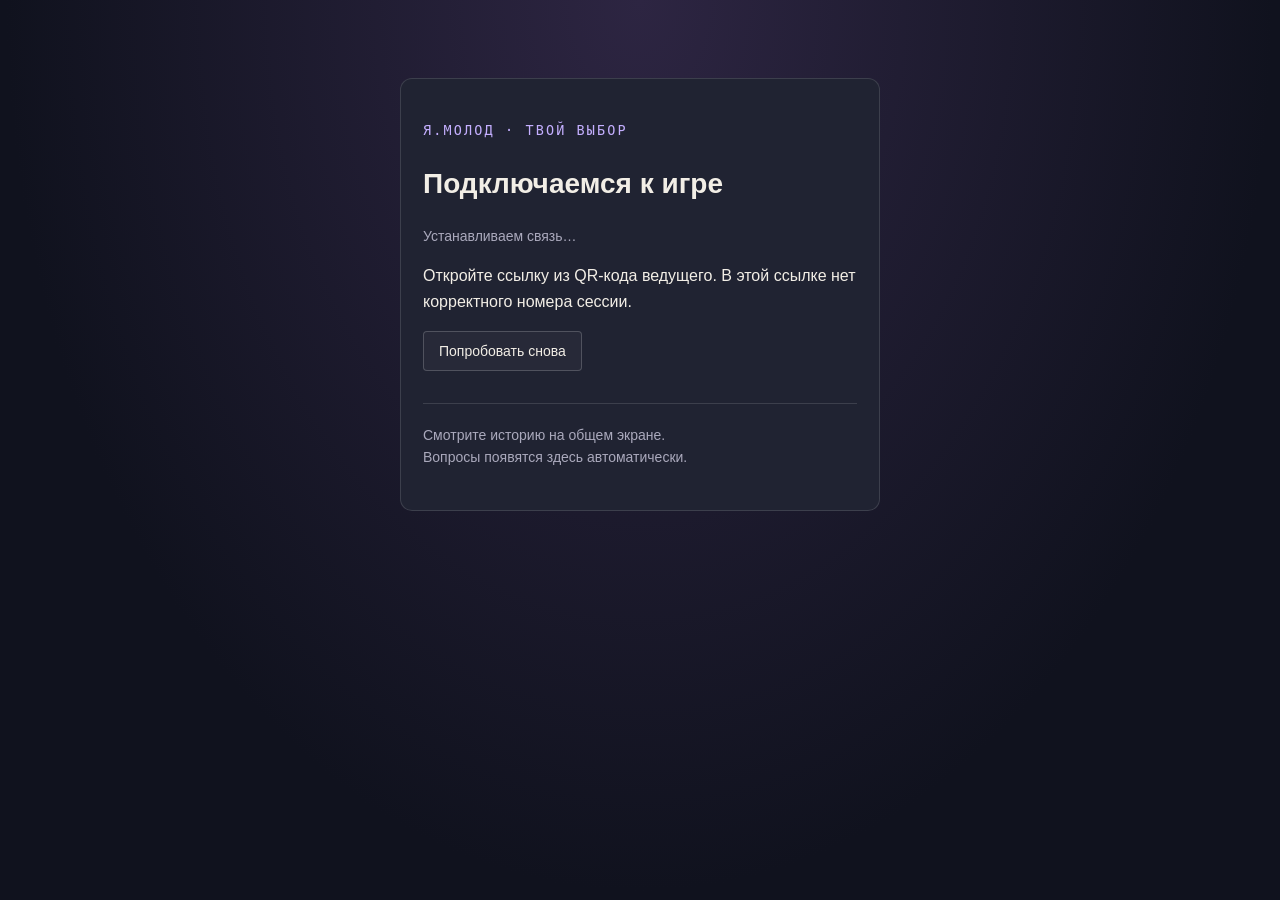
==== join.html @ 5bd5b833 "feat: добавить голосование через Firebase и публикацию на GitHub Pages" ====
<!doctype html>
<html lang="ru">
<head>
  <meta charset="utf-8">
  <meta name="viewport" content="width=device-width, initial-scale=1">
  <meta name="theme-color" content="#10121e">
  <title>Я.МОЛОД — участник</title>
  <link rel="icon" href="data:,">
  <link rel="stylesheet" href="styles.css">
  <link rel="stylesheet" href="network.css">
</head>
<body class="participant-page">
  <main class="participant-card">
    <p class="eyebrow">Я.МОЛОД · ТВОЙ ВЫБОР</p>
    <h1 id="participant-title">Подключаемся к игре</h1>
    <p id="connection-status" role="status">Устанавливаем связь…</p>
    <section id="participant-poll" hidden>
      <p id="participant-timer" class="participant-timer"></p>
      <div id="participant-options" class="participant-options"></div>
    </section>
    <p id="participant-status" role="status" aria-live="polite"></p>
    <button id="join-retry" class="secondary-button" hidden>Попробовать снова</button>
    <p class="participant-note">Смотрите историю на общем экране.<br>Вопросы появятся здесь автоматически.</p>
  </main>
  <noscript>Для участия включите JavaScript.</noscript>
  <script type="module" src="src/participant.js"></script>
</body>
</html>
---- styles.css ----
@font-face{font-family:LocalMono;src:local("Cascadia Code"),local("Consolas");font-display:swap}
:root{color-scheme:dark;--bg:#10121c;--panel:#191c2b;--text:#f2eee6;--muted:#aaa9bc;--accent:#c4afff;--orange:#efb078;--border:#ffffff20;font-family:Arial,Helvetica,sans-serif;font-size:16px}
*{box-sizing:border-box}body{margin:0;background:var(--bg);color:var(--text)}button,a{-webkit-tap-highlight-color:transparent}button{font:inherit;color:inherit;cursor:pointer}button:disabled{cursor:default;opacity:.4}button:focus-visible,a:focus-visible{outline:3px solid var(--orange);outline-offset:4px}button{transition:background .16s,border-color .16s,transform .16s}button:hover:not(:disabled){filter:brightness(1.13)}[hidden]{display:none!important}kbd{font-family:LocalMono,monospace;font-size:.7rem;letter-spacing:.05em;border:1px solid #ffffff30;border-radius:4px;padding:4px 6px;color:var(--muted)}
.game-shell{min-height:100dvh;display:flex;flex-direction:column;align-items:center;padding:0 32px}.topbar{width:100%;height:76px;flex:none;display:flex;align-items:center;justify-content:space-between;gap:16px}.brand{font-size:1.1rem;font-weight:900;letter-spacing:.04em;display:flex;align-items:center;gap:10px;text-decoration:none;color:var(--text)}.brand-symbol{background:var(--accent);color:var(--bg);width:29px;height:29px;display:grid;place-items:center;font-size:1.5rem;border-radius:5px;line-height:1}.brand-caption{font-family:LocalMono,monospace;font-weight:400;color:var(--muted);font-size:.65rem;letter-spacing:.13em;margin-left:20px}.tools{display:flex;align-items:center;gap:8px}.key-count{display:flex;align-items:center;gap:9px;margin-right:20px;font-size:.85rem}.key-count>span:first-child{color:var(--orange);font-size:1.8rem}.key-count>span:last-child{color:var(--muted)}.icon-button{background:transparent;border:1px solid transparent;border-radius:6px;padding:8px 10px;color:#d0cbdc;font-size:.85rem}.icon-button:hover{background:#ffffff0a;border-color:var(--border)}#fullscreen{font-size:1.3rem;padding:3px 10px}
.stage{position:relative;width:min(100%,calc((100dvh - 132px)*16/9));aspect-ratio:16/9;flex:none;margin:auto 0;isolation:isolate;overflow:hidden;background:#191c2c;border:1px solid #ffffff14;box-shadow:0 24px 70px #0004;container-type:inline-size}#world{display:block;width:100%;height:100%;image-rendering:pixelated}.vignette{position:absolute;inset:0;pointer-events:none;background:radial-gradient(ellipse at 55% 40%,transparent 30%,#0b0c1940 100%);z-index:1}.location-tag{position:absolute;left:3%;top:5%;padding:10px 14px;background:#141725d9;display:flex;align-items:center;gap:9px;font-family:LocalMono,monospace;font-size:clamp(.7rem,1.1cqw,.95rem);letter-spacing:.07em;z-index:2;border:1px solid #ffffff15}.tiny-square{display:inline-block;background:var(--orange);width:6px;height:6px;flex-shrink:0}.eyebrow{font-family:LocalMono,monospace;font-size:clamp(.65rem,1.05cqw,.85rem);letter-spacing:.16em;font-weight:400;color:var(--accent)}
.start-screen{position:absolute;inset:0;z-index:3;padding:7% 6%;background:linear-gradient(90deg,#131725ed 0%,#151828c9 35%,#15182822 75%)}.start-screen .eyebrow{display:flex;align-items:center;gap:10px;color:#d4c6ef}.start-screen h1{font-size:clamp(2rem,7.4cqw,7.2rem);letter-spacing:-.055em;line-height:1.03;margin:5% 0 3%;font-weight:900}.start-screen h1 span{color:var(--accent)}.intro{font-size:clamp(.8rem,1.55cqw,1.3rem);line-height:1.6;color:#c4c3d2;margin:0 0 4%}.primary-button{border:0;background:var(--accent);color:#211a33;min-height:46px;padding:14px 22px;font-size:.95rem;font-weight:700;border-radius:4px;display:inline-flex;justify-content:center;align-items:center;gap:32px}.primary-button:hover{background:#d1c0ff;transform:translateY(-1px)}.primary-button span{font-size:1.3rem}.start-footnote{margin-top:16px;font-size:clamp(.65rem,.95cqw,.8rem);color:#aaa5bc}.edition{position:absolute;right:4%;bottom:6%;font-family:LocalMono,monospace;font-size:.75rem;letter-spacing:.14em}.edition span{color:var(--orange);margin:0 8px}.fade{position:absolute;inset:0;background:#0d1019;opacity:0;pointer-events:none;z-index:5}.title-card{position:absolute;inset:0;z-index:6;display:flex;align-items:center;justify-content:center;flex-direction:column;background:#0d1019}.title-card h2{font-size:clamp(1.4rem,3.8cqw,3rem);font-weight:500;margin:20px;text-align:center}.title-line{width:48px;height:3px;background:var(--orange);margin-top:20px}
.dialogue{position:absolute;left:3%;right:3%;bottom:5%;z-index:8;display:flex;min-height:26%;background:#171a29f5;border:1px solid #9d8fc05c;box-shadow:0 8px 32px #0005;padding:2%;gap:2%;border-radius:5px}.portrait-frame{width:10%;aspect-ratio:1;align-self:flex-start;border:1px solid #ffffff14;background:#37324c;flex-shrink:0;image-rendering:pixelated}.portrait-frame canvas{width:100%;height:100%;display:block}.dialogue-body{padding:0 0 22px;flex:1}.speaker-line{display:flex;align-items:center;gap:15px;margin-bottom:10px}.speaker-line h2{font-size:clamp(.8rem,1.5cqw,1.2rem);margin:0;color:var(--accent)}#thought-label{font-size:.6rem;font-family:LocalMono,monospace;letter-spacing:.14em;color:#a9a2b8}#dialogue-text{margin:0;font-size:clamp(.8rem,1.65cqw,1.4rem);line-height:1.5;max-width:98%;white-space:pre-line}.advance{position:absolute;right:2%;bottom:10px;border:0;background:transparent;color:var(--muted);font-size:.7rem;display:flex;align-items:center;gap:12px}.advance:hover{color:white}.advance kbd{font-size:.6rem}
.poster{position:absolute;z-index:4;right:9%;top:8%;width:27%;padding:3%;background:#c3b0f2;color:#251b39;border:5px solid #211a30;transform:rotate(3deg);box-shadow:12px 12px #1118}.poster .eyebrow{color:#44365d;font-size:.65rem;letter-spacing:.08em}.poster strong{font-size:clamp(1rem,3cqw,2.6rem);display:block;margin-top:8px;letter-spacing:-.05em}.poster h2{font-size:clamp(.85rem,1.8cqw,1.7rem);line-height:1.1}.poster p{font-size:clamp(.6rem,1cqw,.85rem)}.poster-door{width:36%;height:70px;background:#342545;color:#f4b96f;display:grid;place-items:center;font-size:2.8rem;margin:15px auto;border:6px solid #66517c;box-shadow:6px 6px #a086cd}.poster-stamp{font-family:LocalMono,monospace;font-size:.55rem;border-top:1px solid #33224455;padding-top:10px;display:block}
.chat{position:absolute;z-index:9;top:5%;bottom:5%;left:28%;width:44%;background:#20232e;border:1px solid #ffffff25;border-radius:12px;box-shadow:0 15px 70px #0009;display:flex;flex-direction:column;padding:2%}.chat-header{display:flex;align-items:center;gap:10px;border-bottom:1px solid #ffffff15;padding-bottom:12px}.chat-avatar{display:grid;place-items:center;background:#66538c;border-radius:50%;width:35px;height:35px}.chat-header b{font-size:.95rem}.chat-header small{display:block;color:#aeb3c3;font-size:.65rem;margin-top:3px}.chat-menu{margin-left:auto}.chat-date{font-size:.65rem;color:#aeb3c3;text-align:center;padding:12px}.chat-messages{overflow:auto;display:flex;flex-direction:column;gap:8px;flex:1;scrollbar-width:thin}.bubble{background:#353949;border-radius:10px;padding:10px 12px;max-width:92%;align-self:flex-start;font-size:clamp(.7rem,1.15cqw,1rem);line-height:1.4}.bubble.self{background:#55487e;align-self:flex-end}.bubble canvas{display:block;width:100%;max-width:270px;image-rendering:pixelated;margin-top:8px}.chat-next{border:0;background:transparent;text-align:right;padding:12px 0 0;font-size:.7rem;color:var(--muted)}.chat-next kbd{font-size:.55rem;margin-left:5px}
.vote-screen{position:absolute;inset:0;z-index:9;background:#10131bd9;display:flex;align-items:center;justify-content:center;flex-direction:column;backdrop-filter:blur(2px)}.vote-screen h2{font-size:clamp(1.6rem,4.6cqw,4rem);margin:18px 0 10px;font-weight:500;letter-spacing:-.04em}.vote-screen>p{color:#bbb5cd;font-size:clamp(.7rem,1.2cqw,1rem)}.vote-clock{display:flex;align-items:center;flex-direction:column;margin:20px 0 15px}#vote-seconds{font-family:LocalMono,monospace;font-size:clamp(2.4rem,7cqw,6rem);color:var(--accent);line-height:1}.vote-unit{font-family:LocalMono,monospace;font-size:.6rem;letter-spacing:.2em;color:var(--muted);margin-top:10px}.vote-track{height:3px;width:26%;background:#ffffff20}#vote-progress{height:100%;width:100%;background:var(--accent)}.vote-hint{min-height:1.5em;margin-top:20px!important}.ending{position:absolute;inset:0;z-index:8;padding:8%;background:linear-gradient(90deg,#101522ed,#101522b0 50%,#10152211)}.ending h2{font-size:clamp(2rem,5.8cqw,5rem);letter-spacing:-.04em;line-height:1.1;margin:24px 0}.ending em{font-style:normal;color:var(--accent)}.ending p{color:#c4c3d2;font-size:clamp(.8rem,1.5cqw,1.2rem);line-height:1.6}.ending-note{display:block;color:var(--muted);font-size:.75rem;margin:20px 0}.pause-overlay{position:absolute;inset:0;z-index:12;background:#11131cdd;display:flex;align-items:center;justify-content:center;flex-direction:column;backdrop-filter:blur(4px)}.pause-overlay>span{letter-spacing:.25em;font-size:2rem;color:var(--accent)}.pause-overlay>p{color:var(--muted)}.error-panel{position:absolute;z-index:20;inset:15%;background:#261f2c;border:1px solid #ec958e;padding:30px}.error-panel p{overflow-wrap:anywhere}
.footer{height:56px;width:100%;display:flex;align-items:center;justify-content:space-between;flex:none;font-family:LocalMono,monospace;font-size:.65rem;letter-spacing:.08em;color:#918b9e;gap:12px}.footer>div{display:flex;align-items:center;gap:12px}.chapter-index{border:1px solid #ffffff20;padding:4px 6px;color:var(--accent);font-size:.65rem}.footer-mark{font-size:.6rem;color:#777286}.host-panel{position:fixed;z-index:30;right:20px;top:70px;bottom:20px;overflow:auto;width:min(350px,calc(100% - 40px));background:#202332;border:1px solid #ffffff26;box-shadow:0 15px 90px #0009;padding:24px;border-radius:8px}.host-panel header{display:flex;align-items:flex-start;justify-content:space-between}.host-panel .eyebrow{font-size:.6rem}.host-panel h2{font-size:1.15rem;margin:10px 0}.host-panel p{font-size:.8rem;color:var(--muted);line-height:1.5}.host-panel fieldset{border:0;border-top:1px solid var(--border);padding:18px 0 0;margin:24px 0 16px;min-width:0}.host-panel legend{font-size:.9rem;padding:0 10px 0 0}.secondary-button{background:#ffffff08;border:1px solid #ffffff30;border-radius:4px;padding:11px 15px;font-size:.85rem}.host-panel .secondary-button{width:100%}.choice{display:block;width:100%;background:#ffffff05;border:1px solid var(--border);text-align:left;padding:12px;margin:10px 0;border-radius:5px}.choice b{display:block;font-size:.85rem}.choice span{font-size:.75rem;display:block;line-height:1.5;margin-top:8px;color:var(--muted)}.choice[aria-pressed=true]{border-color:var(--accent);background:#b89af71a}.text-button{border:0;background:none;color:var(--accent);padding:10px 0;font-size:.85rem}.host-help{border-top:1px solid var(--border);padding-top:15px;font-size:.7rem!important;line-height:2!important}.host-help kbd{font-size:.55rem}.confirm-dialog{background:#202332;color:var(--text);border:1px solid var(--border);border-radius:8px;padding:30px;max-width:90vw}.confirm-dialog::backdrop{background:#000a}.confirm-dialog h2{font-size:1.2rem}.confirm-dialog p{color:var(--muted)}.confirm-dialog form{display:flex;gap:12px;margin-top:24px}.confirm-dialog .primary-button{font-size:.85rem;padding:10px 16px}
@media(min-width:1800px){.game-shell{padding:0 48px}.topbar{height:90px}.footer{height:64px}.stage{width:min(100%,calc((100dvh - 154px)*16/9))}}
@media(max-width:800px){.game-shell{padding:0 12px}.topbar{height:60px}.brand-caption,.footer-mark{display:none}.key-count{margin-right:4px}.tools{gap:0}.icon-button{padding:7px;font-size:.7rem}.brand{font-size:.9rem}.stage{width:min(100%,calc((100dvh - 104px)*16/9))}.footer{height:44px;font-size:.5rem}.start-screen{padding:5%}.start-screen h1{margin:4% 0 3%}.start-footnote,.edition{display:none}.primary-button{min-height:34px;padding:10px 14px;font-size:.75rem}.intro{margin-bottom:3%}.dialogue{bottom:3%;min-height:29%;padding:2%}.dialogue-body{padding-bottom:18px}.speaker-line{margin-bottom:5px}.advance{bottom:5px;font-size:.6rem}.advance kbd{font-size:.5rem}.chat{left:20%;width:60%;padding:2%}.chat-header{padding-bottom:6px}.chat-date{padding:5px}.bubble{padding:6px 9px}.bubble canvas{max-width:180px}.poster{width:29%;padding:2%;right:6%}.poster-door{height:45px;margin:8px auto;font-size:1.8rem}.poster-stamp{font-size:.4rem}.vote-clock{margin:8px}.vote-screen h2{margin:10px 0 0}.vote-hint{margin-top:10px!important}.ending{padding:5%}.ending h2{margin:14px 0}.ending-note{margin:10px 0;font-size:.6rem}}
@media(max-width:550px) and (orientation:portrait){.brand-symbol{display:none}.tools .key-count{display:none}.game-shell{justify-content:center}.stage{width:100%;aspect-ratio:3/4}.stage #world{height:100%;object-fit:cover}.start-screen{padding:15% 7%;background:linear-gradient(90deg,#131725ee,#15182870)}.start-screen h1{font-size:13cqw;margin:12% 0 7%}.eyebrow{font-size:.6rem}.intro{font-size:4cqw;margin-bottom:10%}.start-footnote{display:block;font-size:.6rem}.dialogue{bottom:3%;min-height:34%;padding:4%}.portrait-frame{width:17%}.dialogue-body{padding-bottom:25px}#dialogue-text{font-size:3.8cqw}.speaker-line h2{font-size:3.8cqw}#thought-label{font-size:.45rem}.speaker-line{gap:6px}.chat{left:5%;width:90%;top:6%;bottom:6%;padding:5%}.bubble{font-size:.8rem}.poster{width:60%;right:15%;top:12%;padding:6%}.poster h2{font-size:1.3rem}.poster strong{font-size:2rem}.poster-door{height:70px}.poster p{font-size:.7rem}.vote-screen h2{font-size:8cqw}.vote-screen>p{text-align:center;max-width:80%}#vote-seconds{font-size:20cqw}.vote-clock{margin:24px}.vote-track{width:50%}.ending{padding:15% 8%;background:#101522ce}.ending h2{font-size:12cqw}.ending p{font-size:1rem}.ending-note{margin:25px 0}.footer #control-hint{display:none}.location-tag{max-width:90%;font-size:.6rem}.title-card h2{font-size:1.6rem}}
/* Narrative and interactive text remains readable on projection and narrow screens. */
.bubble{font-size:clamp(1rem,1.25cqw,1.1rem)}
.chat{left:24%;width:52%}
.chat-header b{font-size:1rem}
.chat-header small,.chat-next{font-size:.875rem}
.speaker-line h2{font-size:clamp(1rem,1.5cqw,1.2rem)}
.location-tag{font-size:clamp(.875rem,1.1cqw,.95rem)}
.poster p{font-size:.875rem}
.choice b,.secondary-button,.icon-button{font-size:.875rem}
.choice span,.host-panel p{font-size:.875rem}
@media(max-width:800px){.chat{left:15%;width:70%}.location-tag{font-size:.75rem}}
@media(max-width:550px) and (orientation:portrait){.chat{left:5%;width:90%}.bubble{font-size:1rem}#dialogue-text{font-size:1rem}.speaker-line h2{font-size:1rem}.tools .icon-button{font-size:.75rem}.location-tag{font-size:.75rem}}
@media(prefers-reduced-motion:reduce){button{transition:none}}
---- network.css ----
.network-section{border-top:1px solid var(--border);margin-top:18px;padding-top:18px}
.network-section label{display:block;font-size:.875rem;margin:12px 0}
.network-section input{display:block;width:100%;margin-top:6px;padding:10px;background:#10121e;color:var(--text);border:1px solid var(--border);border-radius:4px;font:inherit}
.network-section button{margin:5px 0}
#room-qr{background:white;padding:8px;border-radius:6px;max-width:270px;margin:12px auto}
#room-qr svg{display:block;width:100%;height:auto}
#room-link{display:block;color:var(--accent);font-size:.8rem;overflow-wrap:anywhere}
.participant-page{display:block;min-height:100dvh;height:auto;overflow:auto;padding:24px 16px;background:radial-gradient(ellipse at top,#2d2542,#10121e 70%)}
.participant-card{width:min(100%,480px);margin:6vh auto;padding:28px 22px;background:#202332;border:1px solid var(--border);border-radius:12px}
.participant-card h1{font-size:1.75rem;line-height:1.25;margin:24px 0}
.participant-card p{line-height:1.6}
#connection-status,.participant-note{color:var(--muted);font-size:.875rem}
.participant-options button{display:block;width:100%;text-align:left;min-height:64px;margin:14px 0;padding:18px;border:1px solid var(--border);border-radius:6px;background:#ffffff08;font:inherit}
.participant-options button[aria-pressed=true]{border-color:var(--accent);background:#b89af725}
.participant-timer{font-size:1.5rem;color:var(--accent);font-variant-numeric:tabular-nums}
.participant-note{margin-top:32px;border-top:1px solid var(--border);padding-top:20px}
#participant-status{min-height:3em}
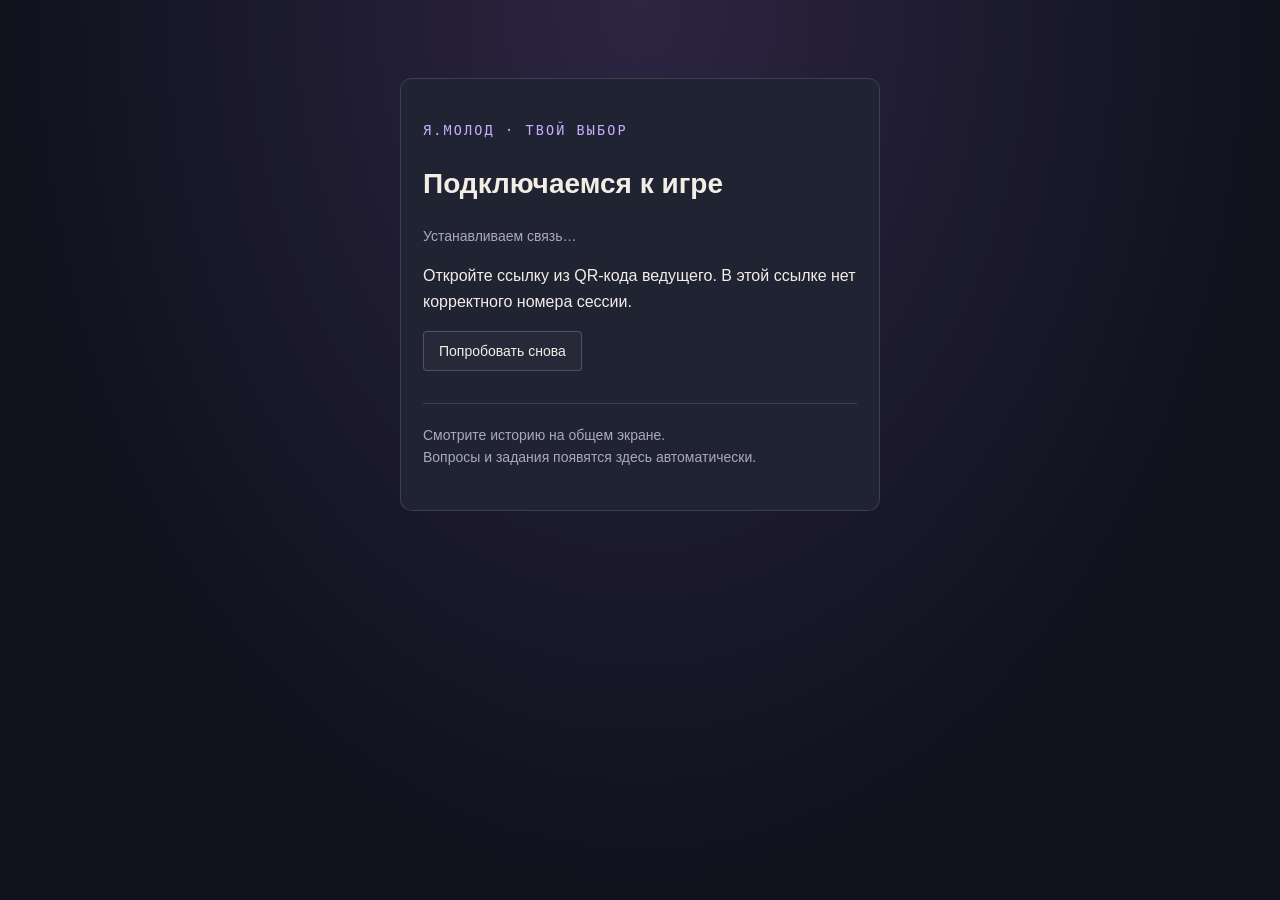
==== commit 4bcf7c51: "feat: реализовать сцены 04–06 и станцию МедиаЛаб" ====
--- a/join.html
+++ b/join.html
@@ -14,13 +14,21 @@
     <p class="eyebrow">Я.МОЛОД · ТВОЙ ВЫБОР</p>
     <h1 id="participant-title">Подключаемся к игре</h1>
     <p id="connection-status" role="status">Устанавливаем связь…</p>
+    <section id="participant-quest" aria-label="Прогресс команды" hidden>
+      <p class="eyebrow">Прогресс команды</p><strong id="participant-progress"></strong>
+      <p id="participant-station"></p>
+    </section>
     <section id="participant-poll" hidden>
       <p id="participant-timer" class="participant-timer"></p>
       <div id="participant-options" class="participant-options"></div>
     </section>
+    <section id="participant-task" aria-label="Мини-игра" hidden>
+      <output id="participant-task-timer" aria-label="Оставшееся время"></output>
+      <div id="participant-editor"></div>
+    </section>
     <p id="participant-status" role="status" aria-live="polite"></p>
     <button id="join-retry" class="secondary-button" hidden>Попробовать снова</button>
-    <p class="participant-note">Смотрите историю на общем экране.<br>Вопросы появятся здесь автоматически.</p>
+    <p class="participant-note">Смотрите историю на общем экране.<br>Вопросы и задания появятся здесь автоматически.</p>
   </main>
   <noscript>Для участия включите JavaScript.</noscript>
   <script type="module" src="src/participant.js"></script>
--- a/styles.css
+++ b/styles.css
@@ -8,7 +8,7 @@
 .poster{position:absolute;z-index:4;right:9%;top:8%;width:27%;padding:3%;background:#c3b0f2;color:#251b39;border:5px solid #211a30;transform:rotate(3deg);box-shadow:12px 12px #1118}.poster .eyebrow{color:#44365d;font-size:.65rem;letter-spacing:.08em}.poster strong{font-size:clamp(1rem,3cqw,2.6rem);display:block;margin-top:8px;letter-spacing:-.05em}.poster h2{font-size:clamp(.85rem,1.8cqw,1.7rem);line-height:1.1}.poster p{font-size:clamp(.6rem,1cqw,.85rem)}.poster-door{width:36%;height:70px;background:#342545;color:#f4b96f;display:grid;place-items:center;font-size:2.8rem;margin:15px auto;border:6px solid #66517c;box-shadow:6px 6px #a086cd}.poster-stamp{font-family:LocalMono,monospace;font-size:.55rem;border-top:1px solid #33224455;padding-top:10px;display:block}
 .chat{position:absolute;z-index:9;top:5%;bottom:5%;left:28%;width:44%;background:#20232e;border:1px solid #ffffff25;border-radius:12px;box-shadow:0 15px 70px #0009;display:flex;flex-direction:column;padding:2%}.chat-header{display:flex;align-items:center;gap:10px;border-bottom:1px solid #ffffff15;padding-bottom:12px}.chat-avatar{display:grid;place-items:center;background:#66538c;border-radius:50%;width:35px;height:35px}.chat-header b{font-size:.95rem}.chat-header small{display:block;color:#aeb3c3;font-size:.65rem;margin-top:3px}.chat-menu{margin-left:auto}.chat-date{font-size:.65rem;color:#aeb3c3;text-align:center;padding:12px}.chat-messages{overflow:auto;display:flex;flex-direction:column;gap:8px;flex:1;scrollbar-width:thin}.bubble{background:#353949;border-radius:10px;padding:10px 12px;max-width:92%;align-self:flex-start;font-size:clamp(.7rem,1.15cqw,1rem);line-height:1.4}.bubble.self{background:#55487e;align-self:flex-end}.bubble canvas{display:block;width:100%;max-width:270px;image-rendering:pixelated;margin-top:8px}.chat-next{border:0;background:transparent;text-align:right;padding:12px 0 0;font-size:.7rem;color:var(--muted)}.chat-next kbd{font-size:.55rem;margin-left:5px}
 .vote-screen{position:absolute;inset:0;z-index:9;background:#10131bd9;display:flex;align-items:center;justify-content:center;flex-direction:column;backdrop-filter:blur(2px)}.vote-screen h2{font-size:clamp(1.6rem,4.6cqw,4rem);margin:18px 0 10px;font-weight:500;letter-spacing:-.04em}.vote-screen>p{color:#bbb5cd;font-size:clamp(.7rem,1.2cqw,1rem)}.vote-clock{display:flex;align-items:center;flex-direction:column;margin:20px 0 15px}#vote-seconds{font-family:LocalMono,monospace;font-size:clamp(2.4rem,7cqw,6rem);color:var(--accent);line-height:1}.vote-unit{font-family:LocalMono,monospace;font-size:.6rem;letter-spacing:.2em;color:var(--muted);margin-top:10px}.vote-track{height:3px;width:26%;background:#ffffff20}#vote-progress{height:100%;width:100%;background:var(--accent)}.vote-hint{min-height:1.5em;margin-top:20px!important}.ending{position:absolute;inset:0;z-index:8;padding:8%;background:linear-gradient(90deg,#101522ed,#101522b0 50%,#10152211)}.ending h2{font-size:clamp(2rem,5.8cqw,5rem);letter-spacing:-.04em;line-height:1.1;margin:24px 0}.ending em{font-style:normal;color:var(--accent)}.ending p{color:#c4c3d2;font-size:clamp(.8rem,1.5cqw,1.2rem);line-height:1.6}.ending-note{display:block;color:var(--muted);font-size:.75rem;margin:20px 0}.pause-overlay{position:absolute;inset:0;z-index:12;background:#11131cdd;display:flex;align-items:center;justify-content:center;flex-direction:column;backdrop-filter:blur(4px)}.pause-overlay>span{letter-spacing:.25em;font-size:2rem;color:var(--accent)}.pause-overlay>p{color:var(--muted)}.error-panel{position:absolute;z-index:20;inset:15%;background:#261f2c;border:1px solid #ec958e;padding:30px}.error-panel p{overflow-wrap:anywhere}
-.footer{height:56px;width:100%;display:flex;align-items:center;justify-content:space-between;flex:none;font-family:LocalMono,monospace;font-size:.65rem;letter-spacing:.08em;color:#918b9e;gap:12px}.footer>div{display:flex;align-items:center;gap:12px}.chapter-index{border:1px solid #ffffff20;padding:4px 6px;color:var(--accent);font-size:.65rem}.footer-mark{font-size:.6rem;color:#777286}.host-panel{position:fixed;z-index:30;right:20px;top:70px;bottom:20px;overflow:auto;width:min(350px,calc(100% - 40px));background:#202332;border:1px solid #ffffff26;box-shadow:0 15px 90px #0009;padding:24px;border-radius:8px}.host-panel header{display:flex;align-items:flex-start;justify-content:space-between}.host-panel .eyebrow{font-size:.6rem}.host-panel h2{font-size:1.15rem;margin:10px 0}.host-panel p{font-size:.8rem;color:var(--muted);line-height:1.5}.host-panel fieldset{border:0;border-top:1px solid var(--border);padding:18px 0 0;margin:24px 0 16px;min-width:0}.host-panel legend{font-size:.9rem;padding:0 10px 0 0}.secondary-button{background:#ffffff08;border:1px solid #ffffff30;border-radius:4px;padding:11px 15px;font-size:.85rem}.host-panel .secondary-button{width:100%}.choice{display:block;width:100%;background:#ffffff05;border:1px solid var(--border);text-align:left;padding:12px;margin:10px 0;border-radius:5px}.choice b{display:block;font-size:.85rem}.choice span{font-size:.75rem;display:block;line-height:1.5;margin-top:8px;color:var(--muted)}.choice[aria-pressed=true]{border-color:var(--accent);background:#b89af71a}.text-button{border:0;background:none;color:var(--accent);padding:10px 0;font-size:.85rem}.host-help{border-top:1px solid var(--border);padding-top:15px;font-size:.7rem!important;line-height:2!important}.host-help kbd{font-size:.55rem}.confirm-dialog{background:#202332;color:var(--text);border:1px solid var(--border);border-radius:8px;padding:30px;max-width:90vw}.confirm-dialog::backdrop{background:#000a}.confirm-dialog h2{font-size:1.2rem}.confirm-dialog p{color:var(--muted)}.confirm-dialog form{display:flex;gap:12px;margin-top:24px}.confirm-dialog .primary-button{font-size:.85rem;padding:10px 16px}
+.footer{height:56px;width:100%;display:flex;align-items:center;justify-content:space-between;flex:none;font-family:LocalMono,monospace;font-size:.65rem;letter-spacing:.08em;color:#918b9e;gap:12px}.footer>div{display:flex;align-items:center;gap:12px}.chapter-index{border:1px solid #ffffff20;padding:4px 6px;color:var(--accent);font-size:.65rem}.footer-mark{font-size:.6rem;color:#777286}.secondary-button{background:#ffffff08;border:1px solid #ffffff30;border-radius:4px;padding:11px 15px;font-size:.85rem}.text-button{border:0;background:none;color:var(--accent);padding:10px 0;font-size:.85rem}
 @media(min-width:1800px){.game-shell{padding:0 48px}.topbar{height:90px}.footer{height:64px}.stage{width:min(100%,calc((100dvh - 154px)*16/9))}}
 @media(max-width:800px){.game-shell{padding:0 12px}.topbar{height:60px}.brand-caption,.footer-mark{display:none}.key-count{margin-right:4px}.tools{gap:0}.icon-button{padding:7px;font-size:.7rem}.brand{font-size:.9rem}.stage{width:min(100%,calc((100dvh - 104px)*16/9))}.footer{height:44px;font-size:.5rem}.start-screen{padding:5%}.start-screen h1{margin:4% 0 3%}.start-footnote,.edition{display:none}.primary-button{min-height:34px;padding:10px 14px;font-size:.75rem}.intro{margin-bottom:3%}.dialogue{bottom:3%;min-height:29%;padding:2%}.dialogue-body{padding-bottom:18px}.speaker-line{margin-bottom:5px}.advance{bottom:5px;font-size:.6rem}.advance kbd{font-size:.5rem}.chat{left:20%;width:60%;padding:2%}.chat-header{padding-bottom:6px}.chat-date{padding:5px}.bubble{padding:6px 9px}.bubble canvas{max-width:180px}.poster{width:29%;padding:2%;right:6%}.poster-door{height:45px;margin:8px auto;font-size:1.8rem}.poster-stamp{font-size:.4rem}.vote-clock{margin:8px}.vote-screen h2{margin:10px 0 0}.vote-hint{margin-top:10px!important}.ending{padding:5%}.ending h2{margin:14px 0}.ending-note{margin:10px 0;font-size:.6rem}}
 @media(max-width:550px) and (orientation:portrait){.brand-symbol{display:none}.tools .key-count{display:none}.game-shell{justify-content:center}.stage{width:100%;aspect-ratio:3/4}.stage #world{height:100%;object-fit:cover}.start-screen{padding:15% 7%;background:linear-gradient(90deg,#131725ee,#15182870)}.start-screen h1{font-size:13cqw;margin:12% 0 7%}.eyebrow{font-size:.6rem}.intro{font-size:4cqw;margin-bottom:10%}.start-footnote{display:block;font-size:.6rem}.dialogue{bottom:3%;min-height:34%;padding:4%}.portrait-frame{width:17%}.dialogue-body{padding-bottom:25px}#dialogue-text{font-size:3.8cqw}.speaker-line h2{font-size:3.8cqw}#thought-label{font-size:.45rem}.speaker-line{gap:6px}.chat{left:5%;width:90%;top:6%;bottom:6%;padding:5%}.bubble{font-size:.8rem}.poster{width:60%;right:15%;top:12%;padding:6%}.poster h2{font-size:1.3rem}.poster strong{font-size:2rem}.poster-door{height:70px}.poster p{font-size:.7rem}.vote-screen h2{font-size:8cqw}.vote-screen>p{text-align:center;max-width:80%}#vote-seconds{font-size:20cqw}.vote-clock{margin:24px}.vote-track{width:50%}.ending{padding:15% 8%;background:#101522ce}.ending h2{font-size:12cqw}.ending p{font-size:1rem}.ending-note{margin:25px 0}.footer #control-hint{display:none}.location-tag{max-width:90%;font-size:.6rem}.title-card h2{font-size:1.6rem}}
@@ -19,9 +19,35 @@
 .chat-header small,.chat-next{font-size:.875rem}
 .speaker-line h2{font-size:clamp(1rem,1.5cqw,1.2rem)}
 .location-tag{font-size:clamp(.875rem,1.1cqw,.95rem)}
-.poster p{font-size:.875rem}
-.choice b,.secondary-button,.icon-button{font-size:.875rem}
-.choice span,.host-panel p{font-size:.875rem}
+.poster p{font-size:.875rem}.secondary-button,.icon-button{font-size:.875rem}
 @media(max-width:800px){.chat{left:15%;width:70%}.location-tag{font-size:.75rem}}
 @media(max-width:550px) and (orientation:portrait){.chat{left:5%;width:90%}.bubble{font-size:1rem}#dialogue-text{font-size:1rem}.speaker-line h2{font-size:1rem}.tools .icon-button{font-size:.75rem}.location-tag{font-size:.75rem}}
 @media(prefers-reduced-motion:reduce){button{transition:none}}
+.vote-screen{padding:12px;overflow:auto;justify-content:safe center;text-align:center}
+.quest-mode{display:flex;align-items:center;flex-wrap:wrap;gap:6px 10px;margin-top:12px;color:var(--muted);font-size:.8rem}
+.quest-mode select{background:var(--panel);color:var(--text);border:1px solid var(--border);border-radius:4px;padding:7px;font:inherit}
+.quest-doors{position:absolute;z-index:7;inset:14% 8% auto;display:flex;justify-content:center;gap:clamp(4px,1.7cqw,20px);padding:2%;border:1px solid var(--border);border-radius:6px;background:#171a29ed}
+.quest-slot{width:min(13cqw,104px);min-width:0;display:grid;justify-items:center;gap:clamp(4px,1cqw,12px);color:var(--accent)}
+.quest-door{width:100%;aspect-ratio:2/3;display:grid;place-items:center;border:clamp(2px,.5cqw,6px) solid #8171a4;border-bottom-width:2px;background:#332849;font-size:clamp(1rem,3.5cqw,3rem)}
+.quest-socket{width:66%;text-align:center;border:1px solid #a68ac26b;border-radius:5px;background:#231f31;font-size:clamp(.8rem,2cqw,1.6rem)}
+.quest-slot.secret .quest-door{color:#ead0a2;background:#241d34;border-color:#66577e;box-shadow:0 0 12px #af91ed46}
+.quest-doors[data-highlight=all] .quest-slot:not(.secret){animation:door-glow .65s ease both;animation-delay:calc(var(--door-index)*.16s)}
+.quest-doors[data-highlight=secret] .secret{animation:door-glow .85s ease;color:var(--orange)}
+.award-icon{display:grid;place-items:center;width:clamp(64px,16cqw,160px);aspect-ratio:1;border:2px solid #efb07884;border-radius:50%;font-size:clamp(2.6rem,10cqw,7rem);color:var(--orange);background:#2c213e;box-shadow:0 0 42px #efb0784d;animation:award-in .55s ease-out both}
+@keyframes door-glow{50%{filter:brightness(1.8) drop-shadow(0 0 10px #c4afff)}}
+@keyframes award-in{from{opacity:0;transform:scale(.58) translateY(18px)}to{opacity:1;transform:scale(1) translateY(0)}}
+.station-task{justify-content:safe center;gap:8px}
+.station-task:has(#rehearsal-task:not([hidden])){justify-content:flex-start}
+#station-task-timer,#participant-task-timer{font-variant-numeric:tabular-nums;font-size:clamp(1.25rem,4cqw,3rem);color:var(--accent)}
+#rehearsal-task{width:min(100%,540px);text-align:left}
+@media(prefers-reduced-motion:reduce){.quest-slot,.award-icon{animation:none!important}}
+#vote-controls{display:flex;justify-content:center;flex-wrap:wrap;gap:8px;border:0;margin:0;padding:0;min-width:0;max-width:100%}
+#vote-controls button[aria-pressed=true]{border-color:var(--accent);background:#b89af71a}
+#network-status{position:absolute;z-index:13;bottom:3%;left:4%;right:4%;margin:0;padding:8px 12px;background:var(--panel);border:1px solid var(--border);text-align:center;font-size:.8rem}
+@container(max-width:600px){
+  .vote-screen h2{margin:6px 0 0}
+  .vote-screen .vote-clock{margin:8px 0}
+  #vote-seconds{font-size:clamp(2rem,9cqw,3rem)}
+  .vote-hint{margin:8px 0!important}
+  #vote-controls button{padding:7px 9px;font-size:.75rem}
+}
--- a/network.css
+++ b/network.css
@@ -1,10 +1,28 @@
-.network-section{border-top:1px solid var(--border);margin-top:18px;padding-top:18px}
-.network-section label{display:block;font-size:.875rem;margin:12px 0}
-.network-section input{display:block;width:100%;margin-top:6px;padding:10px;background:#10121e;color:var(--text);border:1px solid var(--border);border-radius:4px;font:inherit}
-.network-section button{margin:5px 0}
-#room-qr{background:white;padding:8px;border-radius:6px;max-width:270px;margin:12px auto}
+.host-entry{min-height:100dvh;display:grid;place-items:center;padding:24px 16px;background:radial-gradient(ellipse at top,#2d2542,var(--bg) 70%)}
+.host-entry-card{width:min(100%,420px);padding:clamp(20px,6vw,36px);background:var(--panel);border:1px solid var(--border);border-radius:8px;box-shadow:0 24px 70px #0004}
+.host-entry-card h1{margin:12px 0 26px;font-size:clamp(1.6rem,6vw,2rem)}
+.host-entry-card label{display:block;font-size:.875rem;margin:0 0 16px}
+.host-entry-card input{display:block;width:100%;margin-top:6px;padding:10px;background:var(--bg);color:var(--text);border:1px solid var(--border);border-radius:4px;font:inherit}
+.host-entry-card input:focus-visible{outline:2px solid var(--accent);outline-offset:2px}
+.host-entry-card .primary-button{width:100%}
+#entry-status,#room-status{font-size:.8rem;line-height:1.4;color:var(--muted)}
+#entry-status:empty,#room-status:empty{display:none}
+#rehearse{margin-top:12px}
+.start-screen:has(#room-info:not([hidden])){display:grid;grid-template-columns:minmax(0,1fr) auto;align-items:center;gap:3%;padding-top:0;padding-right:0;padding-bottom:clamp(8px,2cqw,24px);overflow:auto}
+#room-info{text-align:center;align-self:start;justify-self:end;color:var(--text);background:#171a29f5;border:1px solid var(--border);border-radius:8px 0 8px 8px;padding:clamp(8px,1.5cqw,18px);width:clamp(118px,24cqw,286px)}
+#room-title{font-size:clamp(.8rem,2cqw,1.2rem);margin:0 0 8px}
+#room-link{display:block;margin:auto;width:min(100%,250px)}
+#room-qr{display:block;background:white;border-radius:4px;overflow:hidden}
 #room-qr svg{display:block;width:100%;height:auto}
-#room-link{display:block;color:var(--accent);font-size:.8rem;overflow-wrap:anywhere}
+#room-count{font-size:.8rem;color:var(--muted);margin:8px 0}
+#room-status{margin:6px 0 0;max-width:26ch}
+@container(max-width:700px){#copy-room{font-size:.7rem;padding:6px 8px}}
+@media(max-width:550px) and (orientation:portrait){
+  .start-screen:has(#room-info:not([hidden])) h1{font-size:9cqw;margin:8% 0 4%}
+  .start-screen:has(#room-info:not([hidden])) .intro{font-size:.8rem;margin-bottom:4%}
+  .start-screen:has(#room-info:not([hidden])) .start-footnote{margin-top:8px}
+  #room-info{width:clamp(112px,36cqw,170px)}
+}
 .participant-page{display:block;min-height:100dvh;height:auto;overflow:auto;padding:24px 16px;background:radial-gradient(ellipse at top,#2d2542,#10121e 70%)}
 .participant-card{width:min(100%,480px);margin:6vh auto;padding:28px 22px;background:#202332;border:1px solid var(--border);border-radius:12px}
 .participant-card h1{font-size:1.75rem;line-height:1.25;margin:24px 0}
@@ -15,3 +33,30 @@
 .participant-timer{font-size:1.5rem;color:var(--accent);font-variant-numeric:tabular-nums}
 .participant-note{margin-top:32px;border-top:1px solid var(--border);padding-top:20px}
 #participant-status{min-height:3em}
+#participant-quest{padding:12px 16px;border:1px solid var(--border);border-radius:8px;background:#161a2b}
+#participant-quest .eyebrow{margin:0 0 6px}
+#participant-progress{font-size:1.75rem;color:var(--accent)}
+#participant-station{margin:6px 0 0}
+.video-editor{min-inline-size:0;margin:12px 0 0;padding:12px;border:1px solid var(--border);border-radius:8px}
+.video-editor legend{font-weight:700;color:var(--accent);padding:0 6px}
+.video-editor h3{font-size:.95rem;margin:14px 0 8px}
+.video-editor h3 small{font-weight:400;color:var(--muted)}
+.video-brief{font-size:.9rem;margin:4px 0 12px}
+.video-feedback:not(:empty){padding:8px 12px;color:var(--accent);background:#2e2842;border-radius:5px}
+.video-mentor{margin:0;padding:10px;border-left:3px solid #9bddcd;background:#17312f;font-size:.9rem}
+.video-mentor p{margin:3px 0 0}
+.video-frames,.video-timeline{display:grid;grid-template-columns:repeat(2,minmax(0,1fr));gap:6px}
+.video-frames button{min-height:44px;padding:7px 3px}
+.video-slot{min-width:0;display:flex;flex-direction:column;justify-content:space-between;border:1px dashed #c4afff68;background:#171a29;border-radius:5px;padding:6px;text-align:center}
+.video-slot-name{padding:4px 2px;font-size:.78rem}
+.video-draggable{cursor:grab;touch-action:none;user-select:none}
+.video-slot-controls{display:grid;grid-template-columns:repeat(3,minmax(0,1fr));gap:2px}
+.video-slot-controls button{min-height:34px;padding:0;background:#29283d;border:1px solid var(--border);border-radius:3px}
+.video-titles{display:grid;gap:6px}
+.video-titles label{display:flex;align-items:center;gap:6px;min-height:34px;font-size:.875rem}
+.video-titles input{accent-color:var(--accent)}
+.video-actions{display:flex;flex-wrap:wrap;gap:8px;margin-top:12px}
+@media(min-width:430px){
+  .video-frames{grid-template-columns:repeat(3,minmax(0,1fr))}
+  .video-timeline{grid-template-columns:repeat(4,minmax(0,1fr))}
+}
